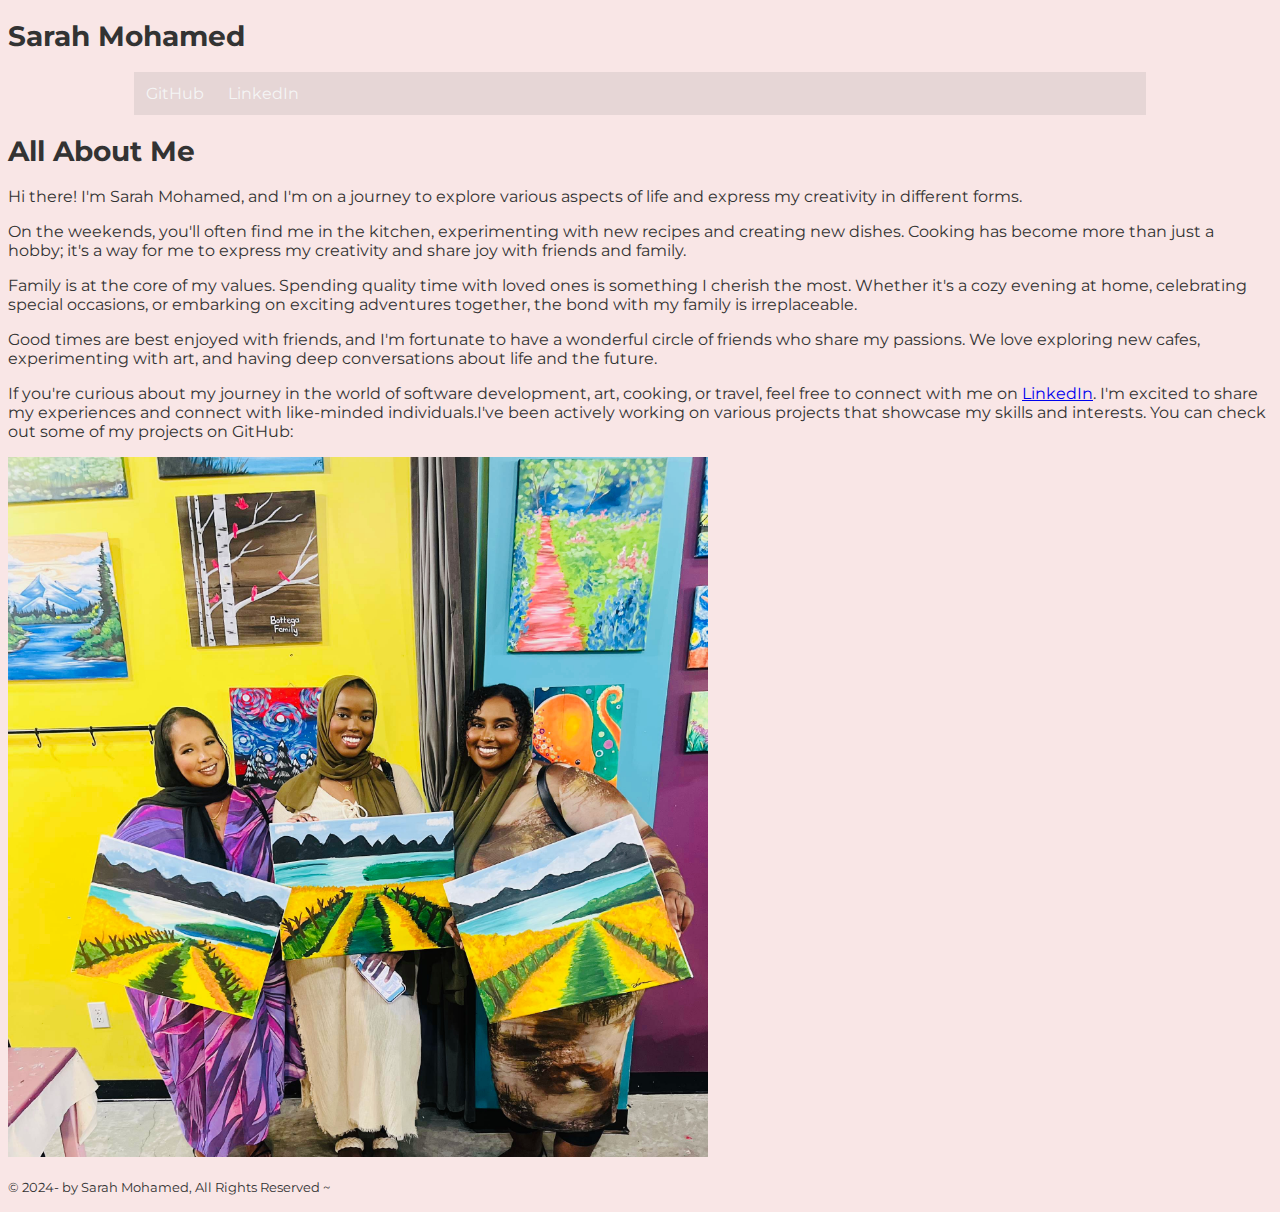
==== index.html @ 5c7ff761 "initial commit" ====
<!DOCTYPE html>
<html lang="en">
<head>
  <title>Sarah Mohamed</title>
   <meta charset="utf-8">
  <meta name="viewport" content="width=device-width, initial-scale=1.0">
  <link rel="stylesheet" href="path/to/styles.css">
  <link rel="stylesheet" href="https://fonts.googleapis.com/css2?family=Montserrat:wght@400;700&display=swap">
  <link rel="stylesheet" href="css/styles.css">
  <link rel="stylesheet" href="css/forms.css">
  <link rel="stylesheet" href="css/nav.css">
</head>
<body>
  <header>
    <h1 class="page-header">Sarah Mohamed</h1>
    <nav class="topnav" id="myTopnav">
        <a href="https://github.com/sali94/github-page" target="_blank">GitHub</a></li> 
        <a href="https://www.linkedin.com/in/sarahmohamed100" target="_blank">LinkedIn</a></li>
        <a href="javascript:void(0);" class="icon" onclick="myFunction()">&#9776;</a>
    </nav>
  </header>
  <main class="wrapper">
    <picture class="profile">
        <source media="(min-width: 1200px)" srcset="images/desktop.jpg">
        <source media="(min-width: 501px)" srcset="images/tablet.jpg">
        
    </picture>   
   <h2 class="subheader"></h2>

  <h1>All About Me</h1>

<p>Hi there! I'm Sarah Mohamed, and I'm on a journey to explore various aspects of life and express my creativity in different forms.</p>

<p>On the weekends, you'll often find me in the kitchen, experimenting with new recipes and creating new dishes. Cooking has become more than just a hobby; it's a way for me to express my creativity and share joy with friends and family.</p>

<p>Family is at the core of my values. Spending quality time with loved ones is something I cherish the most. Whether it's a cozy evening at home, celebrating special occasions, or embarking on exciting adventures together, the bond with my family is irreplaceable.</p>

<p>Good times are best enjoyed with friends, and I'm fortunate to have a wonderful circle of friends who share my passions. We love exploring new cafes, experimenting with art, and having deep conversations about life and the future.</p>

<p>If you're curious about my journey in the world of software development, art, cooking, or travel, feel free to connect with me on <a href="https://www.linkedin.com/in/sarahmohamed100" target="_blank">LinkedIn</a>. I'm excited to share my experiences and connect with like-minded individuals.I've been actively working on various projects that showcase my skills and interests. You can check out some of my projects on GitHub:</p>


  <img src="images/painting.jpg" alt="My painting" width="700" height="700">
  <!-- Add more images as needed -->

  <!-- Add more content as needed -->
  <p> </p>
  <footer>
   <p><small>&copy; 2024-<span id="this-year"></span> by 
       Sarah Mohamed, All Rights Reserved ~ 
  </p>
 </footer> 
</main>
  
<!-- Toggle between adding and removing the "responsive" class to topnav when the user clicks on the icon -->
 <script>
 //https://tinyurl.com/dynamic-html-checker
 document.getElementById("html-checker").setAttribute("href","https://validator.w3.org/nu/?doc=" + location.href);
   
 document.getElementById("css-checker").setAttribute("href","https://jigsaw.w3.org/css-validator/validator?uri=" + location.href); 
  
  //set current year in span with id of this-year
  let d = new Date(); let thisYear = d.getFullYear();
  document.getElementById("this-year").innerHTML = thisYear;
 
 //manages mobile nav 
 function myFunction() {
     var x = document.getElementById("myTopnav");
     if (x.className === "topnav") {
         x.className += " responsive";
     } else {
         x.className = "topnav";
     }
 }   
</script>
  
</body>
</html>
---- css/styles.css ----
styles.css

/* styles.css */
body {
  font-family: 'Montserrat', sans-serif;
  font-size: 16px; /* Set the desired font size */
  /* Add other styling as needed */
}

h1 {
  font-family: 'Montserrat', sans-serif;
  /* Add other styling as needed */
  font-size: 28px; /* Set the desired font size */

}
body {
    background-color: #f9e6e6;
    /* Pastel Pink */
    color: #333;
    /* Dark Gray */
    font-family: 'Montserrat', serif;
    /* Elegant font */
  }
  
  .container {
    max-width: 800px;
    margin: 0 auto;
  }
  
  .header {
    background-color: #c5e1a5;
    /* Pastel Green */
    padding: 20px;
    text-align: center;
  }
  
  .section {
    background-color: #fddde6;
    /* Pastel Peach */
    padding: 30px;
    margin-bottom: 20px;
  }
  
  .button {
    background-color: #a6c0fe;
    /* Pastel Blue */
    color: #333;
    padding: 10px 20px;
    border: none;
    cursor: pointer;
  }
  
  .button:hover {
    background-color: #87a8f5;
    /* Lighter Blue on Hover */
  }
---- css/forms.css ----
form>div {
    margin:1em; /*Top Right Bottom Left*/
}


/* keeps form from bunching up to left */
@media all and (min-width:501px){
    div.wrapper form{
        margin-left:22.8px;
    }
}

/* start reCAPTCHA styles */
		
/* writes to small text above reCAPTCHA upon failure */
.dateFeedback{
    font-style:italic;
    font-size:70%;
    font-weight:bold;
    color:rgb(98, 0, 255);
}

input:required {
      border: 1px solid rgb(255, 106, 47);
}

input:optional, textarea:optional {
     background-color:#ffff;
     border:1px solid #ffffff;
}

input[type="submit"], input[type="button"] {
  background-color: #ffffff;
  border-radius: 4px;
  border: solid 1px #ccc;
  padding: 0.3em 0.5em;
}

fieldset {
  border: 1px solid #ccc;
  max-width: 350px;
}

legend {
  margin-left: 0.5em;
  padding: 0.2em 0.5em;
  border-left: 1px solid #ccc;
  border-right: 1px solid #ccc;
}

/* end reCAPTCHA styles */
---- css/nav.css ----
/* Global rules */
.topnav {
    margin: auto;
    background-color: rgba(95, 95, 95, 0.122);
    overflow: auto;
}

.topnav a {
    float: left;
    display: block;
    color: whitesmoke;
    text-align: center;
    padding: 12px 12px;
    text-decoration: none;
    text-transform: capitalize;
    font-size: 16px;
}

.topnav a.hover, .active {
    background-color: darkcyan;
}

.topnav .icon {
    display: none;
}

/* Responsive rules - apply when screen width is less than 1200px */

@media screen and (max-width: 1199px) {
    .topnav a:not(:first-child) {
        display: none;
    }
    
    .topnav a.icon {
        float: right;
        display: block;
    }
    
    .topnav.responsive {
        position: relative;
    }
    
    .topnav.responsive a {
        float: none;
        display: block;
        text-align: left;
    }
    
    .topnav.responsive a.icon {
        position: absolute;
        right: 0;
        top: 0;
    }
}


/* DESKTOP */
@media all and (min-width:1200px) {
    .topnav {
        width: 80%;
    }
}

/* TABLET */
@media all and (min-width:501px) and (max-width:1199px) {
    .topnav {
        width: 90%;
    }
}

/* PHONE */
@media all and (max-width:500px) {
    .topnav {
        width: 100%;
    }
}
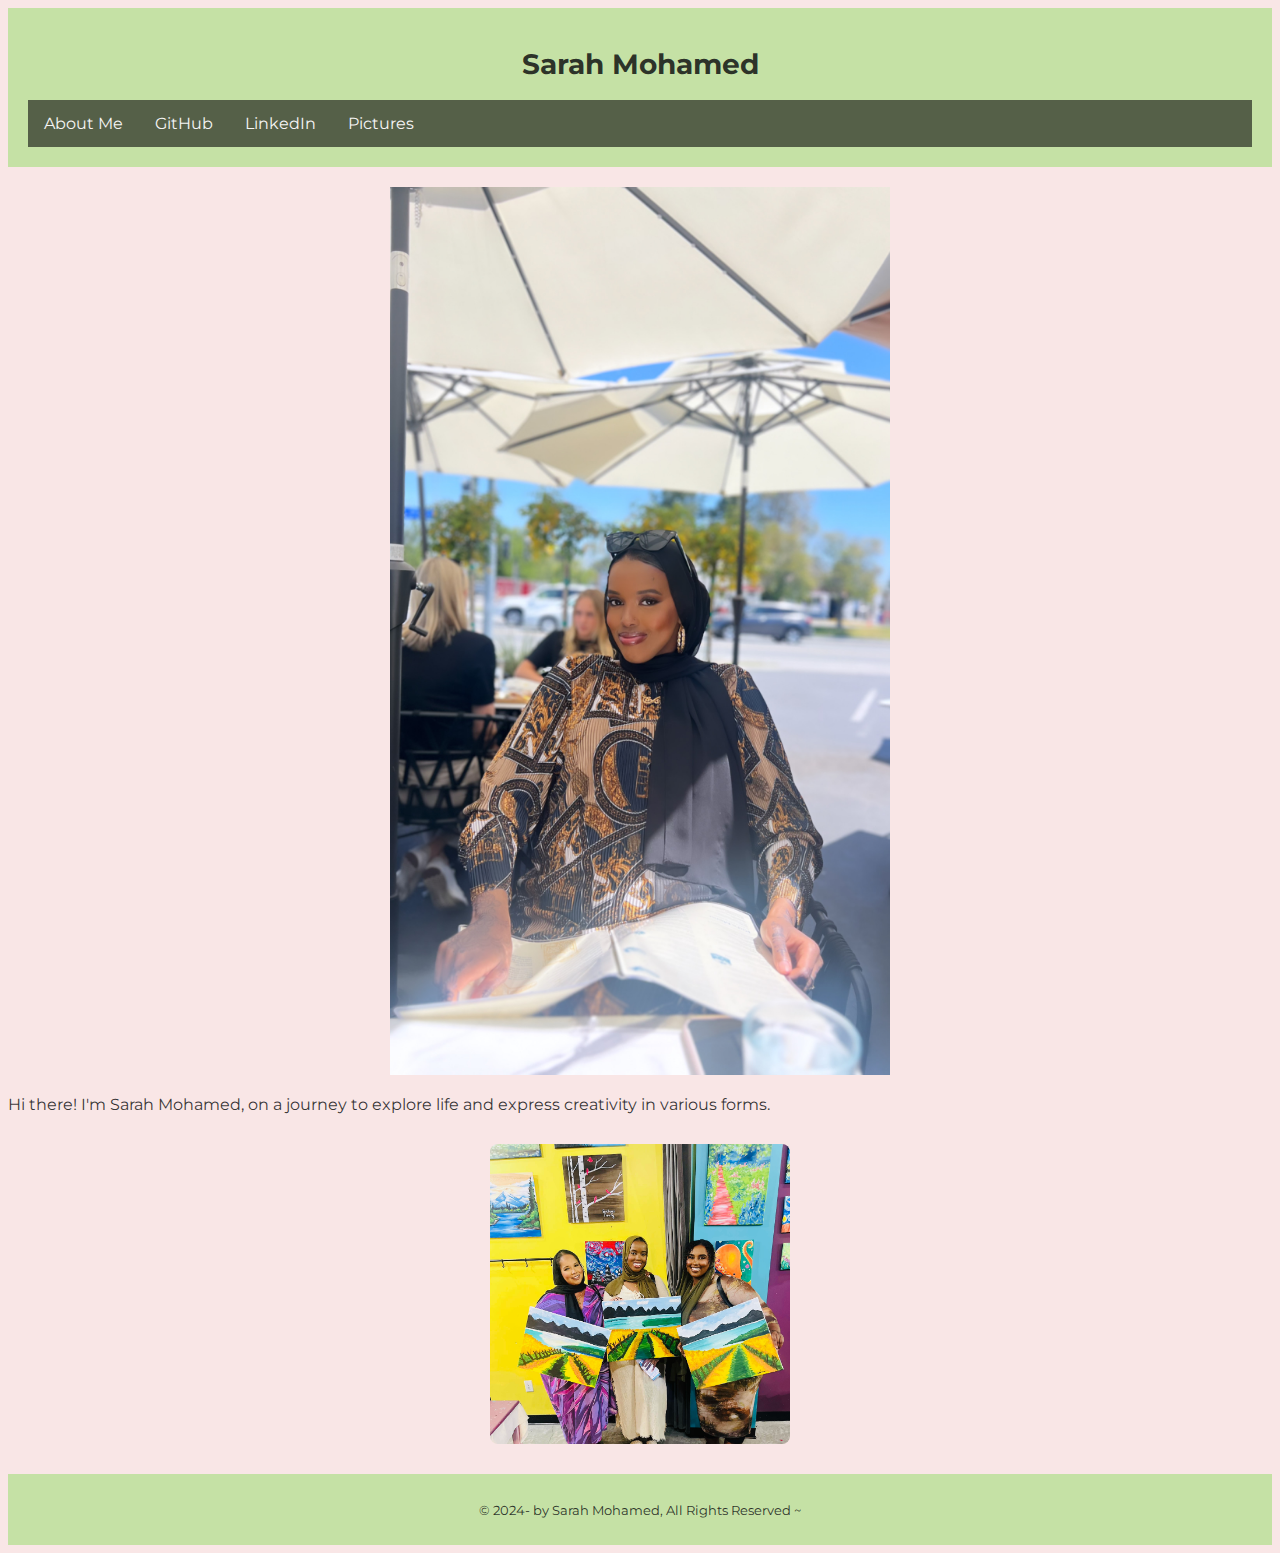
==== commit 4fa41f8b: "update personal css" ====
--- a/index.html
+++ b/index.html
@@ -1,12 +1,11 @@
 <!DOCTYPE html>
 <html lang="en">
 <head>
+  <meta name="viewport" content="width=device-width, initial-scale=1.0">
   <title>Sarah Mohamed</title>
-   <meta charset="utf-8">
-  <meta name="viewport" content="width=device-width, initial-scale=1.0">
-  <link rel="stylesheet" href="path/to/styles.css">
+  <link rel="stylesheet" href="css/styles.css">
   <link rel="stylesheet" href="https://fonts.googleapis.com/css2?family=Montserrat:wght@400;700&display=swap">
-  <link rel="stylesheet" href="css/styles.css">
+  <link rel="stylesheet" href="css/main.css">
   <link rel="stylesheet" href="css/forms.css">
   <link rel="stylesheet" href="css/nav.css">
 </head>
@@ -14,65 +13,35 @@
   <header>
     <h1 class="page-header">Sarah Mohamed</h1>
     <nav class="topnav" id="myTopnav">
-        <a href="https://github.com/sali94/github-page" target="_blank">GitHub</a></li> 
-        <a href="https://www.linkedin.com/in/sarahmohamed100" target="_blank">LinkedIn</a></li>
-        <a href="javascript:void(0);" class="icon" onclick="myFunction()">&#9776;</a>
+        <a href="./about.html" target="_blank">About Me</a>
+        <a href="https://github.com/sali94/github-page" target="_blank">GitHub</a>
+        <a href="https://www.linkedin.com/in/sarahmohamed100" target="_blank">LinkedIn</a>
+        <a href="./pictures.html" target="_blank">Pictures</a>
     </nav>
-  </header>
-  <main class="wrapper">
-    <picture class="profile">
-        <source media="(min-width: 1200px)" srcset="images/desktop.jpg">
-        <source media="(min-width: 501px)" srcset="images/tablet.jpg">
-        
-    </picture>   
-   <h2 class="subheader"></h2>
+</header>
 
-  <h1>All About Me</h1>
+  <main>
+      <section class="intro-section">
+          <img class="personal-image" src="images/me.jpg" alt="Me">
+          <p class="intro-text">
+              Hi there! I'm Sarah Mohamed, on a journey to explore life and express creativity in various forms.
+          </p>
+      </section>
 
-<p>Hi there! I'm Sarah Mohamed, and I'm on a journey to explore various aspects of life and express my creativity in different forms.</p>
+      <section class="image-gallery">
+          <img src="images/painting.jpg" alt="My painting">
+          <!-- Add more images as needed -->
+      </section>
+  </main>
 
-<p>On the weekends, you'll often find me in the kitchen, experimenting with new recipes and creating new dishes. Cooking has become more than just a hobby; it's a way for me to express my creativity and share joy with friends and family.</p>
+  <footer>
+      <p><small>&copy; 2024-<span id="this-year"></span> by Sarah Mohamed, All Rights Reserved ~</small></p>
+  </footer>
 
-<p>Family is at the core of my values. Spending quality time with loved ones is something I cherish the most. Whether it's a cozy evening at home, celebrating special occasions, or embarking on exciting adventures together, the bond with my family is irreplaceable.</p>
+  <!-- Toggle between adding and removing the "responsive" class to topnav when the user clicks on the icon -->
+  <script>
+      // Your script here
+  </script>
+</body>
 
-<p>Good times are best enjoyed with friends, and I'm fortunate to have a wonderful circle of friends who share my passions. We love exploring new cafes, experimenting with art, and having deep conversations about life and the future.</p>
-
-<p>If you're curious about my journey in the world of software development, art, cooking, or travel, feel free to connect with me on <a href="https://www.linkedin.com/in/sarahmohamed100" target="_blank">LinkedIn</a>. I'm excited to share my experiences and connect with like-minded individuals.I've been actively working on various projects that showcase my skills and interests. You can check out some of my projects on GitHub:</p>
-
-
-  <img src="images/painting.jpg" alt="My painting" width="700" height="700">
-  <!-- Add more images as needed -->
-
-  <!-- Add more content as needed -->
-  <p> </p>
-  <footer>
-   <p><small>&copy; 2024-<span id="this-year"></span> by 
-       Sarah Mohamed, All Rights Reserved ~ 
-  </p>
- </footer> 
-</main>
-  
-<!-- Toggle between adding and removing the "responsive" class to topnav when the user clicks on the icon -->
- <script>
- //https://tinyurl.com/dynamic-html-checker
- document.getElementById("html-checker").setAttribute("href","https://validator.w3.org/nu/?doc=" + location.href);
-   
- document.getElementById("css-checker").setAttribute("href","https://jigsaw.w3.org/css-validator/validator?uri=" + location.href); 
-  
-  //set current year in span with id of this-year
-  let d = new Date(); let thisYear = d.getFullYear();
-  document.getElementById("this-year").innerHTML = thisYear;
- 
- //manages mobile nav 
- function myFunction() {
-     var x = document.getElementById("myTopnav");
-     if (x.className === "topnav") {
-         x.className += " responsive";
-     } else {
-         x.className = "topnav";
-     }
- }   
-</script>
-  
-</body>
 </html>
--- a/css/styles.css
+++ b/css/styles.css
@@ -1,56 +1,76 @@
-styles.css
-
 /* styles.css */
 body {
-  font-family: 'Montserrat', sans-serif;
-  font-size: 16px; /* Set the desired font size */
+  background-color: #f9e6e6;
+  color: #0a0c0dd5;
+  font-family: 'Montserrat', serif;
+  font-size: 16px;
   /* Add other styling as needed */
 }
 
 h1 {
   font-family: 'Montserrat', sans-serif;
+  font-size: 28px;
   /* Add other styling as needed */
-  font-size: 28px; /* Set the desired font size */
+}
 
+.container {
+  max-width: 400px;
+  margin: 0 auto;
 }
-body {
-    background-color: #f9e6e6;
-    /* Pastel Pink */
-    color: #333;
-    /* Dark Gray */
-    font-family: 'Montserrat', serif;
-    /* Elegant font */
-  }
-  
-  .container {
-    max-width: 800px;
-    margin: 0 auto;
-  }
-  
-  .header {
+
+.header {
+  background-color: #c5e1a5;
+  padding: 20px;
+  text-align: center;
+}
+
+.section {
+  background-color: #fddde6;
+  padding: 30px;
+  margin-bottom: 20px;
+}
+
+.button {
+  background-color: #a6c0fe;
+  color: #52121268;
+  padding: 10px 20px;
+  border: none;
+  cursor: pointer;
+}
+
+.button:hover {
+  background-color: #87a8f5;
+}
+
+.personal-image {
+  object-fit: contain;
+  width: 500px;
+}
+
+
+.topnav a {
+    float: left;
+    display: block;
+    color: whitesmoke;
+    text-align: center;
+    padding: 14px 16px;
+    text-decoration: none;
+    font-size: 16px;
+}
+
+.topnav a:hover {
+    background-color: darkcyan;
+}
+
+img {
+    width: 100%;
+    height: auto;
+    display: block;
+    margin: 20px auto;
+}
+
+footer {
     background-color: #c5e1a5;
-    /* Pastel Green */
-    padding: 20px;
+    padding: 10px;
     text-align: center;
-  }
-  
-  .section {
-    background-color: #fddde6;
-    /* Pastel Peach */
-    padding: 30px;
-    margin-bottom: 20px;
-  }
-  
-  .button {
-    background-color: #a6c0fe;
-    /* Pastel Blue */
-    color: #333;
-    padding: 10px 20px;
-    border: none;
-    cursor: pointer;
-  }
-  
-  .button:hover {
-    background-color: #87a8f5;
-    /* Lighter Blue on Hover */
-  }+}--- a/css/main.css
+++ b/css/main.css
@@ -0,0 +1,98 @@
+
+header {
+    background-color: #c5e1a5;
+    /* Pastel Green */
+    padding: 20px;
+    text-align: center;
+}
+
+.topnav {
+    margin: 0;
+    padding: 0;
+    list-style: none;
+    overflow: hidden;
+    background-color: rgba(11, 11, 11, 0.602);
+}
+
+.topnav a {
+    float: left;
+    display: block;
+    color: whitesmoke;
+    text-align: center;
+    padding: 14px 16px;
+    text-decoration: none;
+    font-size: 16px;
+}
+
+.topnav a:hover {
+    background-color: darkcyan;
+}
+
+.image-gallery {
+    display: flex;
+    flex-wrap: wrap;
+    justify-content: space-evenly;
+    margin: 20px;
+}
+
+.image-gallery img {
+    width: 300px;
+    height: 300px;
+    object-fit: cover;
+    margin: 10px;
+    border-radius: 8px;
+}
+
+footer {
+    background-color: #c5e1a5;
+    /* Pastel Green */
+    padding: 10px;
+    text-align: center;
+    margin-top: auto;
+}
+
+
+.topnav {
+    margin: 0;
+    padding: 0;
+    list-style: none;
+    overflow: hidden;
+    background-color: rgba(11, 11, 11, 0.602);
+}
+
+.topnav a {
+    float: left;
+    display: block;
+    color: whitesmoke;
+    text-align: center;
+    padding: 14px 16px;
+    text-decoration: none;
+    font-size: 16px;
+}
+
+.topnav a:hover {
+    background-color: darkcyan;
+}
+
+.image-gallery {
+    display: flex;
+    flex-wrap: wrap;
+    justify-content: space-evenly;
+    margin: 20px;
+}
+
+.image-gallery img {
+    width: 300px;
+    height: 300px;
+    object-fit: cover;
+    margin: 10px;
+    border-radius: 8px;
+}
+
+footer {
+    background-color: #c5e1a5;
+    /* Pastel Green */
+    padding: 10px;
+    text-align: center;
+    margin-top: auto;
+}--- a/css/nav.css
+++ b/css/nav.css
@@ -1,8 +1,11 @@
-/* Global rules */
+/* Updated navigation styles */
+
 .topnav {
-    margin: auto;
-    background-color: rgba(95, 95, 95, 0.122);
-    overflow: auto;
+    margin: 0;
+    padding: 0;
+    list-style: none;
+    background-color: rgba(11, 11, 11, 0.602);
+    overflow: hidden;
 }
 
 .topnav a {
@@ -10,13 +13,14 @@
     display: block;
     color: whitesmoke;
     text-align: center;
-    padding: 12px 12px;
+    padding: 14px 16px;
     text-decoration: none;
     text-transform: capitalize;
     font-size: 16px;
 }
 
-.topnav a.hover, .active {
+.topnav a:hover,
+.topnav a.active {
     background-color: darkcyan;
 }
 
@@ -24,53 +28,31 @@
     display: none;
 }
 
-/* Responsive rules - apply when screen width is less than 1200px */
+/* Responsive rules - apply when screen width is less than 768px */
 
-@media screen and (max-width: 1199px) {
+@media screen and (max-width: 767px) {
     .topnav a:not(:first-child) {
         display: none;
     }
-    
+
     .topnav a.icon {
         float: right;
         display: block;
     }
-    
+
     .topnav.responsive {
         position: relative;
     }
-    
+
     .topnav.responsive a {
         float: none;
         display: block;
         text-align: left;
     }
-    
+
     .topnav.responsive a.icon {
         position: absolute;
         right: 0;
         top: 0;
     }
-}
-
-
-/* DESKTOP */
-@media all and (min-width:1200px) {
-    .topnav {
-        width: 80%;
-    }
-}
-
-/* TABLET */
-@media all and (min-width:501px) and (max-width:1199px) {
-    .topnav {
-        width: 90%;
-    }
-}
-
-/* PHONE */
-@media all and (max-width:500px) {
-    .topnav {
-        width: 100%;
-    }
-}
+}